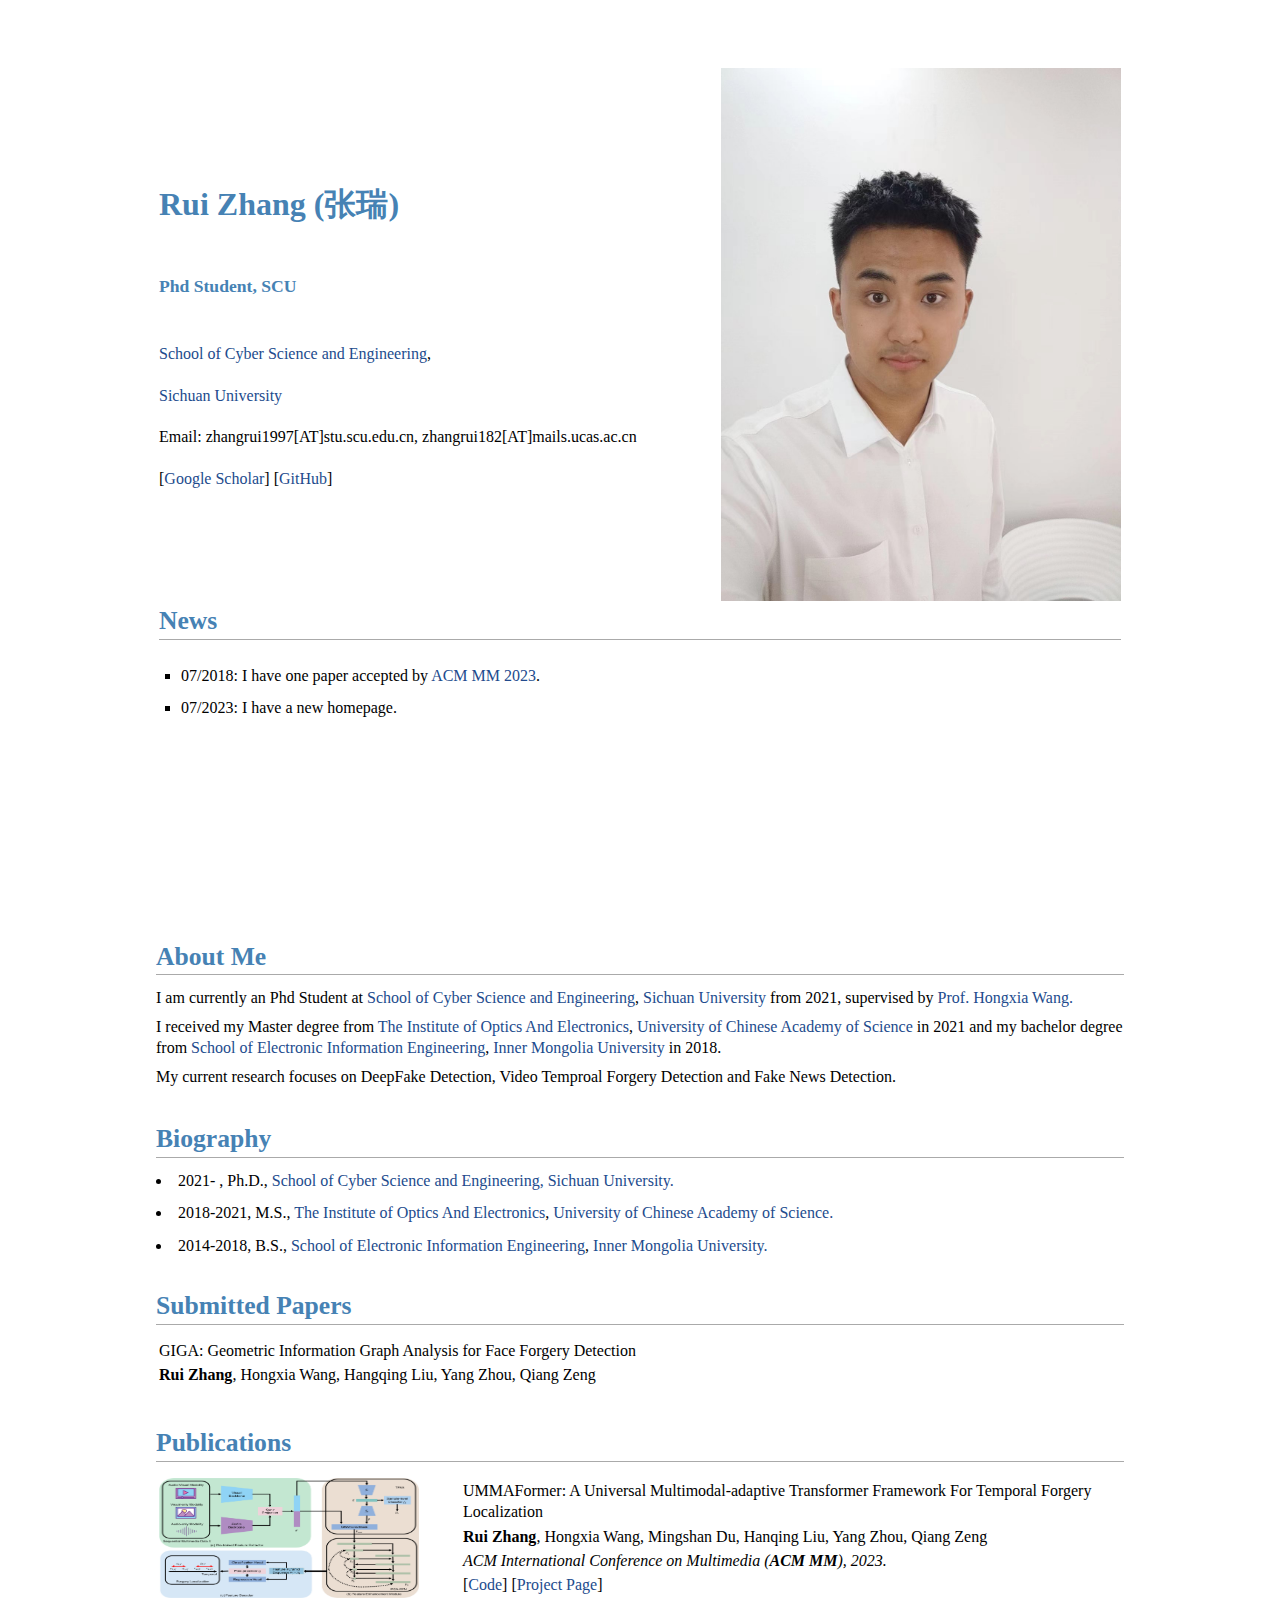
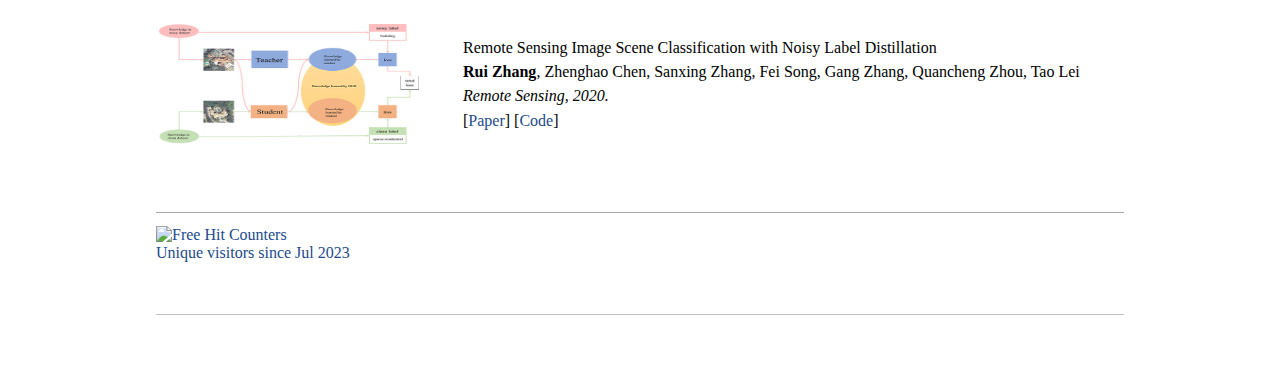
==== index.html @ 05e6e88c "init personal pages" ====
<!DOCTYPE HTML PUBLIC "-//W3C//DTD HTML 4.0 Transitional//EN">
<HTML xml:lang="en" xmlns="http://www.w3.org/1999/xhtml">
<META name=GENERATOR content="MSHTML 11.00.9600.17280"></HEAD>
<META name=keywords 
content="Rui Zhang, Zhang Rui, rui zhang, zhang rui, ruizhang, zhangrui, 张瑞, scu, SCU, Sichuan University">
<META 
content="IE=7.0000" http-equiv="X-UA-Compatible">
<head>
    <meta http-equiv="Content-Type" content="text/html; charset=UTF-8">

    <link rel="stylesheet" href="./jemdoc.css" type="text/css">
    <title>Rui Zhang's Homepage</title>
</head>



<body data-feedly-mini="yes">

<div id="layout-content" style="margin-top:25px">

<table>
    <tbody>
        <tr>
            <td width="670" >
                <div id="toptitle">                 
                    <h1>Rui Zhang (张瑞) &nbsp; </h1><h1> <!-- <img src="./zzz_files/zizhao.jpg" width="190" style="margin-bottom:-10px"> -->
                </h1></div>

                <h3>Phd Student, SCU
                </h3></div> 
                <br>
                <br>
                <p>
                    <a href="https://ccs.scu.edu.cn/">School of Cyber Science and Engineering</a>, 
                    <br>
                    <br>
                    <a href="https://www.scu.edu.cn/">Sichuan University</a>
                    <br>
                    <br>
                    Email: zhangrui1997[AT]stu.scu.edu.cn, zhangrui182[AT]mails.ucas.ac.cn
                    <br>
                    <br>
                    [<a href="https://scholar.google.com/citations?hl=en&user=8KI7a8kAAAAJ">Google Scholar</a>]
                    [<a href="https://github.com/ymhzyj">GitHub</a>]            
                    <!-- [<a href="linkfile/CV/RuiSHAO_CV_Chinese_2023.06.14.pdf">中文简历</a>]               -->
                </p>
            </td>
            <td rowspan="1">
                <img src="./linkfile/portrait/profile.jpg" border="0" width="400" align="bottom" ><br>
            </td>
        </tr>
                <!-- <br> -->
                <!-- <colgroup><col height="50" width="270">
                </colgroup> -->
                <!-- <tbody> -->
                <td align="bottom" colspan="2" style="margin-top:2px">
                    <h2>News</h2>
                    <div style="height: 250px; overflow: auto;">
                    <ul style="margin-left:2px; padding-left:20px; margin-top:5px">
                        <li>07/2018: I have one paper accepted by <a href="https://www.acmmm2023.org/"> ACM MM 2023</a>.                  
                        <li>07/2023: I have a new homepage.
                    </ul>
                    </div>
                </td>
            

        </tbody>
</table>

<h2>About Me</h2>

<p>
    I am currently an Phd Student at <a href="https://ccs.scu.edu.cn/">School of Cyber Science and Engineering</a>, <a href="https://www.scu.edu.cn/">Sichuan University</a> from 2021, supervised by <a href="https://ccs.scu.edu.cn/info/1052/2601.htm"> Prof. Hongxia Wang.</a>
</p> 

<p>
    I received my Master degree from <a href="http://www.ioe.cas.cn/"> The Institute of Optics And Electronics</a>, <a href="https://www.ucas.ac.cn/"> University of Chinese Academy of Science</a> in 2021 and
    my bachelor degree from <a href="https://dzxy.imu.edu.cn/"> School of Electronic Information Engineering</a>, <a href="https://www.imu.edu.cn/"> Inner Mongolia University</a> in 2018.
</p> 

<p>
    My current research focuses on DeepFake Detection, Video Temproal Forgery Detection and Fake News Detection.
</p> 
    

<h2>Biography</h2>


<li> 2021- , Ph.D., <a href="https://ccs.scu.edu.cn/"> School of Cyber Science and Engineering, </a> <a href="https://www.scu.edu.cn/">Sichuan University. </a>

<li> 2018-2021, M.S., <a href="http://www.ioe.cas.cn/">The Institute of Optics And Electronics</a>, <a href="https://www.ucas.ac.cn/"> University of Chinese Academy of Science. </a>

<li> 2014-2018, B.S., <a href="https://dzxy.imu.edu.cn/"> School of Electronic Information Engineering</a>, <a href="https://www.imu.edu.cn/"> Inner Mongolia University. </a>


<h2>Submitted Papers </a>  </h2> 
    <table id="Submitted Papers" width="100%">
    <tbody>
        <tr>    
        <td width="300">
        <p> GIGA: Geometric Information Graph Analysis for Face Forgery Detection  </a></p>
        <b>Rui Zhang</b>, Hongxia Wang, Hangqing Liu, Yang Zhou, Qiang Zeng</p>
    </tr> 

</tbody></table>

<!-- <h2>Pre-prints </a>  </h2> 
    <table id="Pre-prints" width="100%">
    <tbody>
    <tr>    
        <td width="300">
            <img src="./linkfile/DeepFake-Adatper/deepfake-adapter.jpg" width="260px" height="160px">
            </td>
            <td>
        <p> DeepFake-Adapter: Dual-Level Adapter for DeepFake Detection  </a></p>
        <b>Rui Shao</b>, Tianxing Wu, Liqiang Nie, Ziwei Liu</p>
        [<a href="https://arxiv.org/pdf/2306.00863.pdf">arXiv</a>]
        [<a href="https://github.com/rshaojimmy/DeepFake-Adapter">Code</a>]
    </tr> 
    <tr><td>   <br>  </td></tr>

</tbody></table> -->

<h2>Publications </a>  </h2> 
<table id="tbPublications" width="100%">
    <tbody>
        <tr>
            <td width="300">
            <img src="./linkfile/acmmm23.png" width="260px" height="120px">
            </td>
            <td>
            <p> UMMAFormer: A Universal Multimodal-adaptive Transformer Framework For Temporal Forgery Localization  </a></p>
            <b>Rui Zhang</b>, Hongxia Wang, Mingshan Du, Hanqing Liu, Yang Zhou, Qiang Zeng</p>
            <p><i>ACM International Conference on Multimedia (<b>ACM MM</b>), 2023. </i></p>
            <!-- [<a href="https://arxiv.org/abs/2304.02556">arXiv</a>] -->
            [<a href="https://github.com/ymhzyj/UMMAFormer">Code</a>]
            [<a href="https://rshaojimmy.github.io/Projects/UMMAFormer">Project Page</a>]
            <!-- [<a href="https://rshaojimmy.github.io/Projects/MultiModal-DeepFake">Project Page</a>]
            [<a href="https://mp.weixin.qq.com/s/gHcRSKDNaWq9b7b5-GA9PA">Press</a>] -->
    </tr> 
    <tr><td>   <br>  </td></tr>

        <tr>
        <td width="300">
        <img src="./linkfile/rs20.jpg" width="260px" height="120px">
        </td>
        <td>
        <p> Remote Sensing Image Scene Classification with Noisy Label Distillation  </a></p>
        <b>Rui Zhang</b>, Zhenghao Chen, Sanxing Zhang, Fei Song, Gang Zhang, Quancheng Zhou, Tao Lei</p>
        <p><i>Remote Sensing, 2020. </i></p>
        [<a href="https://www.mdpi.com/2072-4292/12/15/2376">Paper</a>]
        [<a href="https://github.com/ymhzyj/Remote-Sensing-Image-Scene-Classification-with-Noisy-Label-Distillation-NLD">Code</a>]
    </tr> 
    <tr><td>   <br>  </td></tr>
 
</tbody></table>


<!-- <h2>Awards</h2>
<table id="Awards" border="0" width="100%">

    <tbody>
    <li><a href="http://www.comp.hkbu.edu.hk/v1/?pid=48"> 2018/19 Computer Science Department RPg Performance Award</a> 
    <li><a href="http://www.comp.hkbu.edu.hk/v1/?pid=48"> 2017/18 Computer Science Department RPg Performance Award</a>

<tr><td>   <br>  </td></tr>


</tbody></table> -->

<!-- <h2>Services</h2>
<table id="Services" border="0" width="100%">

    <tbody>

Invited Reviewer for: 
    <li>IEEE  Transactions  on  Pattern  Analysis  and  Machine  Intelligence,  IEEE  Transactions  on  Information  Forensics and Security, Neural Networks, Pattern Recognition, Journal of Selected Topics in Signal Processing, Journal of Electronic Imaging 
    <li>CVPR, ICCV, ECCV, NeurIPS, AAAI, IJCAI, ACM MM, ICPR, ICB
    <li>Program Committee Member for: AAAI 2021 2022


<tr><td>   <br>  </td></tr>

</tbody></table> -->


<!-- <h2>Collaborators</h2>
<table id="tbTeaching" border="0" width="100%" >
    <tbody>

    <li><a href="https://engineering.jhu.edu/vpatel36/vishal-patel/"> Prof. Vishal M Patel</a>, Johns Hopkins University

    <li><a href="https://scholar.google.com/citations?user=c3iwWRcAAAAJ&hl=en"> Dr. Xiangyuan Lan</a>, Peng Cheng Laboratory

    <li><a href="https://pages.jh.edu/~pperera3/"> Dr. Pramuditha Perera</a>, Johns Hopkins University, AWS AI Lab
        
    </tbody>
</table> -->

<h2></h2>


<a href="https://www.easycounter.com/">
    <img src="https://www.easycounter.com/counter.php?ymhzyj"
    border="0" alt="Free Hit Counters"></a>
    <br><a href="https://www.easycounter.com/">Unique visitors since Jul 2023</a>
    

<!-- <script type="text/javascript" src="//ra.revolvermaps.com/0/0/8.js?i=0t4x80je5xv&amp;m=0&amp;c=baff00&amp;cr1=baff00&amp;f=arial&amp;l=33" async="async"></script> -->

<script type="text/javascript" id="clustrmaps" src="//clustrmaps.com/map_v2.js?d=aveeBSEgBnbVw92ojtGtQOd73_Osy-_BT-mvPUbo-6M&cl=ffffff&w=a"></script>

<div id="footer">
    <div id="footer-text"></div>

</div>
</body>
</html>
---- jemdoc.css ----
/* Default css file for jemdoc. */

table#tlayout {
    border: none;
    border-collapse: separate;
    background: white;
}
/*
body {
	background: white;
	padding-bottom: 8px;
	margin: 0;
}
*/
html {
	background-color: white;
	/* background-image: url("https://www.transparenttextures.com/patterns/3px-tile.png"); */
	/* This is mostly intended for prototyping; please download the pattern and re-host for production environments. Thank you! */
}

body { 
  font-family: "Palatino Linotype", "Book Antiqua", Palatino, serif;
  color: #000;
  background-color: #ffffff; 
  text-align:left; /* for IE */
  margin-top: 30px; 
  margin-bottom: 30px;
  margin-left: auto;
  margin-right: auto;
  padding-left:  50px;
  padding-right: 50px;
  padding-top: 10px;
  padding-bottom: 30px;
  max-width: 1000px;
  /*box-shadow: 7px 4px 8px #888*/
}

#layout-menu {
	background: #f6f6f6;
	border: 1px solid #dddddd;
	padding-top: 0.5em;
	padding-left: 8px;
	padding-right: 8px;
	font-size: 1.0em;
	width: auto;
	white-space: nowrap;
    text-align: left;
    vertical-align: top;
}

#layout-menu td {
	background: #f4f4f4;
    vertical-align: top;
}

#layout-content {
	padding-top: 0.0em;
	padding-left: 1.0em;
	padding-right: 1.0em;
    border: none;
    background: white;
    text-align: left;
    vertical-align: top;
}

#layout-menu a {
	line-height: 1.5em;
	margin-left: 0.5em;
}

tt {
    background: #ffffdd;
}

pre, tt {
	font-size: 90%;
	font-family: monaco, monospace;
}

a, a > tt {
	color: #224b8d;
	text-decoration: none;
}

a:hover {
	border-bottom: 1px gray dotted;
}

#layout-menu a.current:link, #layout-menu a.current:visited {
	color: #022b6d;
	border-bottom: 1px gray solid;
}
#layout-menu a:link, #layout-menu a:visited, #layout-menu a:hover {
	color: #527bbd;
	text-decoration: none;
}
#layout-menu a:hover {
	text-decoration: none;
}

div.menu-category {
	border-bottom: 1px solid gray;
	margin-top: 0.8em;
	padding-top: 0.2em;
	padding-bottom: 0.1em;
	font-weight: bold;
}

div.menu-item {
	padding-left: 16px;
	text-indent: -16px;
}

div#toptitle {
	padding-bottom: 0.2em;
	margin-bottom: 1.5em;
	/*border-bottom: 3px double gray;*/
}

/* Reduce space if we begin the page with a title. */
div#toptitle + h2, div#toptitle + h3 {
	margin-top: 0em;
}

div#subtitle {
	margin-top: 0.0em;
	margin-bottom: 0.0em;
	padding-top: 0em;
	padding-bottom: 0.1em;
}

em {
	font-style: italic;
}

strong {
	font-weight: bold;
}


h1, h2, h3 {
	color: #4682B4;
	margin-top: 0.7em;
	margin-bottom: 0.5em;
	padding-bottom: 0.2em;
	line-height: 1.0;
	padding-top: 0.5em;
	border-bottom: 1px solid #aaaaaa;
}

h1 {
	font-size: 200%;
	padding-bottom: 0.3em;
}

h2 {
	padding-top: 0.8em;
	font-size: 160%;
}

h2 + h3 {
    padding-top: 0.2em;
}

h3 {
	font-size: 110%;
	border-bottom: none;
}

p {
	margin-top: 0.0em;
	margin-bottom: 0.5em;
	padding: 0;
	line-height: 1.3;
/*	font-size: 80%
*/
}

pre {
	padding: 0;
	margin: 0;
}

div#footer {
	font-size: small;
	border-top: 1px solid #c0c0c0;
	padding-top: 0.1em;
	margin-top: 4.0em;
	color: #c0c0c0;
}

div#footer a {
	color: #80a0b0;
}

div#footer-text {
	float: left;
	padding-bottom: 8px;
}

ul, ol, dl {
	margin-top: 0.2em;
	padding-top: 0;
	margin-bottom: 0.8em;
}

dt {
	margin-top: 0.5em;
	margin-bottom: 0;
}

dl {
	margin-left: 20px;
}

dd {
	color: #222222;
}

dd > *:first-child {
	margin-top: 0;
}

ul {
	list-style-position: outside;
	list-style-type: square;
}

p + ul, p + ol {
	margin-top: -0.5em;
}

li {
	margin-top:0.9em;
}

ol {
	list-style-position: outside;
	list-style-type: decimal;
}

li p, dd p {
	margin-bottom: 0.3em;
}


ol ol {
	list-style-type: lower-alpha;
}

ol ol ol {
	list-style-type: lower-roman;
}

p + div.codeblock {
	margin-top: -0.6em;
}

div.codeblock, div.infoblock {
	margin-right: 0%;
	margin-top: 1.2em;
	margin-bottom: 1.3em;
}

div.blocktitle {
	font-weight: bold;
	color: #cd7b62;
	margin-top: 1.2em;
	margin-bottom: 0.1em;
}

div.blockcontent {
	border: 1px solid silver;
	padding: 0.3em 0.5em;
}

div.infoblock > div.blockcontent {
	background: #ffffee;
}

div.blockcontent p + ul, div.blockcontent p + ol {
	margin-top: 0.4em;
}

div.infoblock p {
	margin-bottom: 0em;
}

div.infoblock li p, div.infoblock dd p {
	margin-bottom: 0.5em;
}

div.infoblock p + p {
	margin-top: 0.8em;
}

div.codeblock > div.blockcontent {
	background: #f6f6f6;
}

span.pycommand {
	color: #000070;
}

span.statement {
	color: #008800;
}
span.builtin {
	color: #000088;
}
span.special {
	color: #990000;
}
span.operator {
	color: #880000;
}
span.error {
	color: #aa0000;
}
span.comment, span.comment > *, span.string, span.string > * {
	color: #606060;
}

@media print {
	#layout-menu { display: none; }
}

#fwtitle {
	margin: 2px;
}

#fwtitle #toptitle {
	padding-left: 0.5em;
	margin-bottom: 0.5em;
}

#layout-content h1:first-child, #layout-content h2:first-child, #layout-content h3:first-child {
	margin-top: -0.7em;
}

div#toptitle h1, #layout-content div#toptitle h1 {
	margin-bottom: 0.0em;
	padding-bottom: 0.1em;
	padding-top: 0;
	margin-top: 0.5em;
	border-bottom: none;
}

img.eq {
	padding: 0;
	padding-left: 0.1em;
	padding-right: 0.1em;
	margin: 0;
}

img.eqwl {
	padding-left: 2em;
	padding-top: 0.6em;
	padding-bottom: 0.2em;
	margin: 0;
}

table + table {
    margin-top: 8em;
}

/*tr.heading {
    font-weight: bold;
    border-bottom: 9px solid black;

}
*/
img {
    border: 5;

}

table.imgtable, table.imgtable td {
    border: none;
    text-align: left;
}

li{
	font-size:100%
}

.title {
	text-align: center;
	color: #000000;
	border-bottom: none;
}
.subtitle {
	color: #000000;
	border-bottom: none;
}
pre {
    display: block;
    padding: 9.5px;
    margin: 0 0 10px;
    font-size: 13px;
    line-height: 1.42857143;
    color: #333;
    word-break: break-all;
    word-wrap: break-word;
    background-color: #f5f5f5;
    border: 1px solid #ccc;
    border-radius: 4px;
}
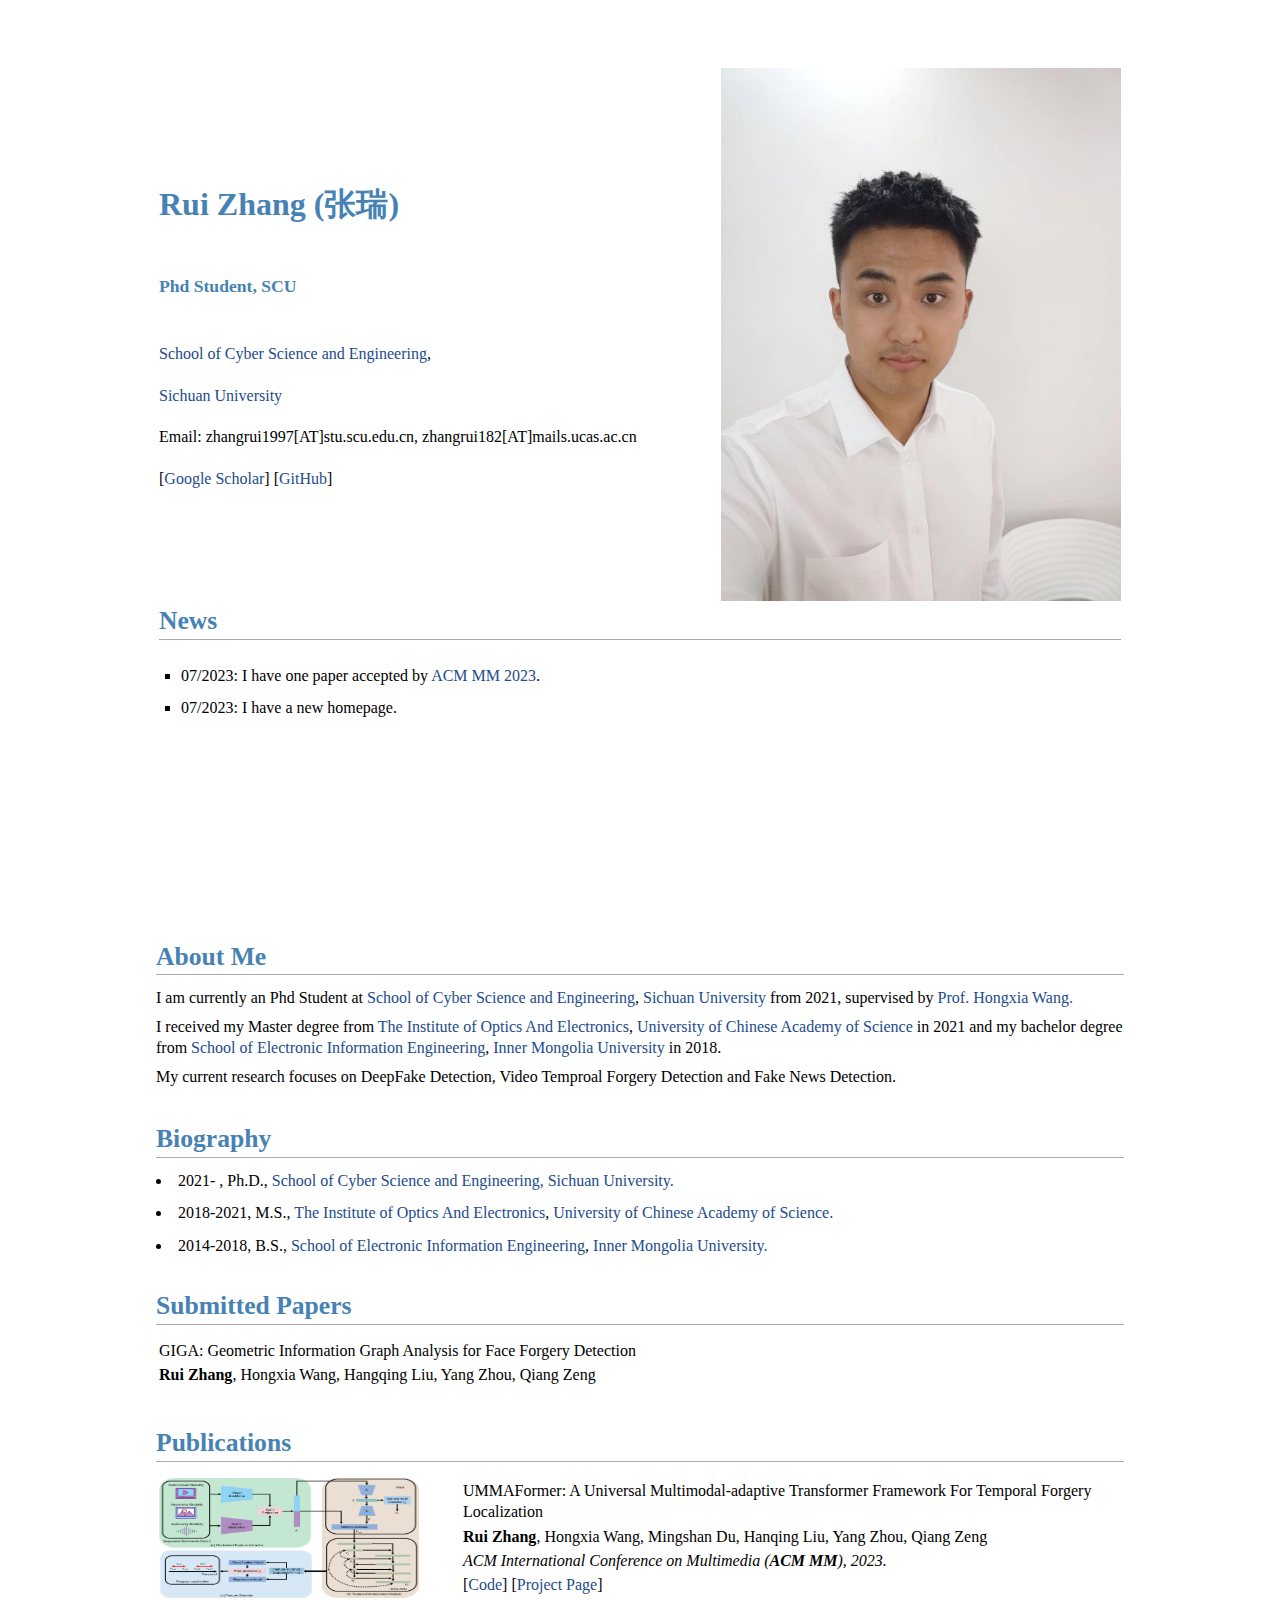
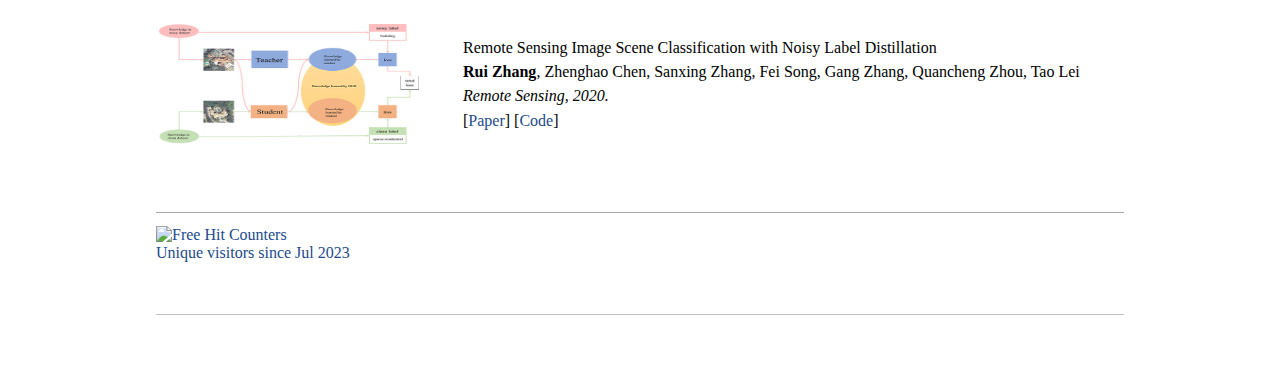
==== commit cb46db05: "init personal pages" ====
--- a/index.html
+++ b/index.html
@@ -57,7 +57,7 @@
                     <h2>News</h2>
                     <div style="height: 250px; overflow: auto;">
                     <ul style="margin-left:2px; padding-left:20px; margin-top:5px">
-                        <li>07/2018: I have one paper accepted by <a href="https://www.acmmm2023.org/"> ACM MM 2023</a>.                  
+                        <li>07/2023: I have one paper accepted by <a href="https://www.acmmm2023.org/"> ACM MM 2023</a>.                  
                         <li>07/2023: I have a new homepage.
                     </ul>
                     </div>
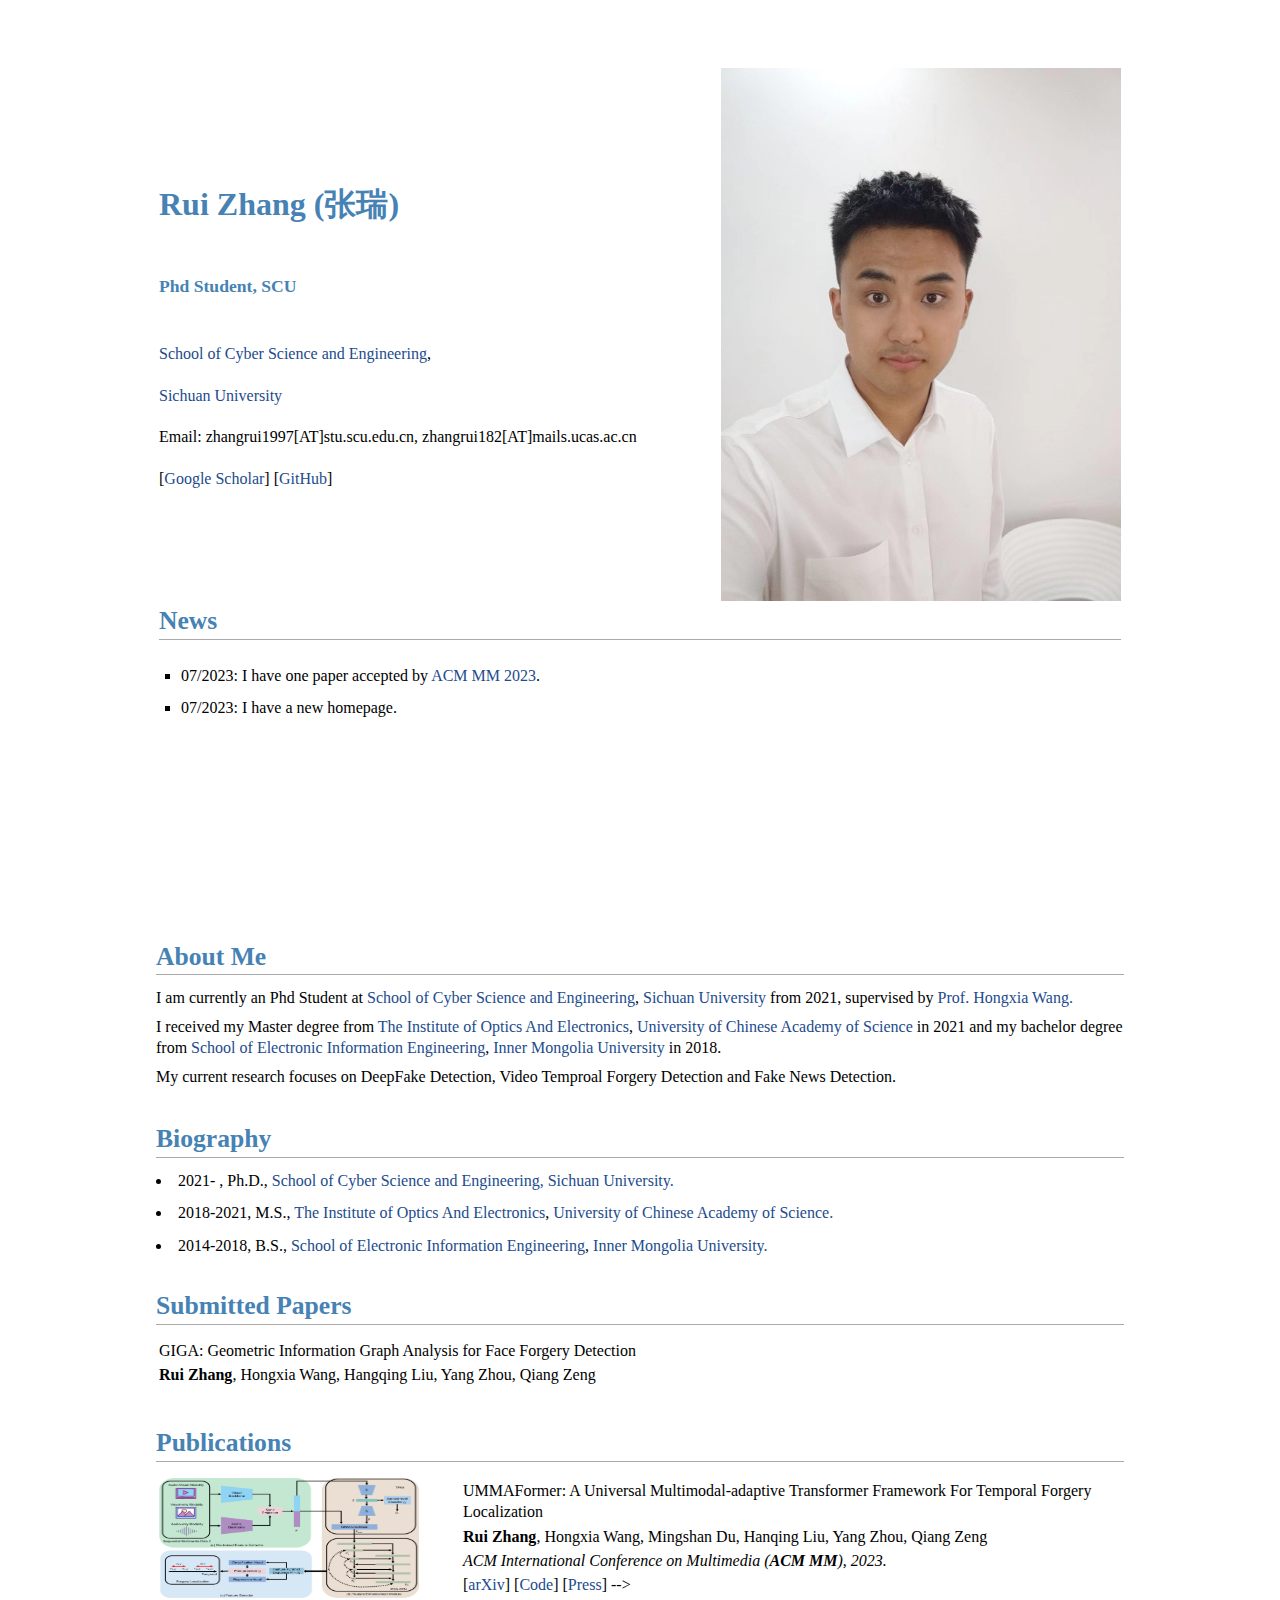
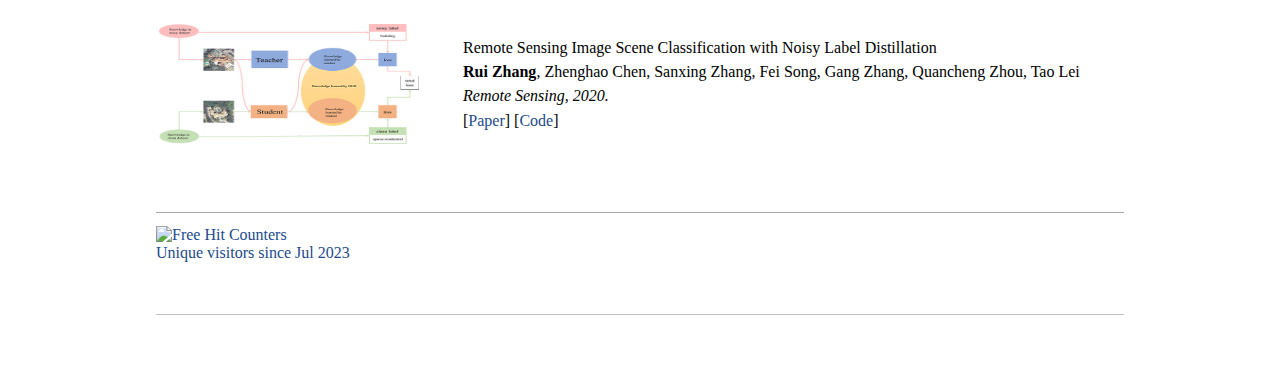
==== commit 0e23d2fb: "update arxiv" ====
--- a/index.html
+++ b/index.html
@@ -132,10 +132,9 @@
             <p> UMMAFormer: A Universal Multimodal-adaptive Transformer Framework For Temporal Forgery Localization  </a></p>
             <b>Rui Zhang</b>, Hongxia Wang, Mingshan Du, Hanqing Liu, Yang Zhou, Qiang Zeng</p>
             <p><i>ACM International Conference on Multimedia (<b>ACM MM</b>), 2023. </i></p>
-            <!-- [<a href="https://arxiv.org/abs/2304.02556">arXiv</a>] -->
+            [<a href="https://arxiv.org/abs/2308.14395">arXiv</a>]
             [<a href="https://github.com/ymhzyj/UMMAFormer">Code</a>]
-            [<a href="https://rshaojimmy.github.io/Projects/UMMAFormer">Project Page</a>]
-            <!-- [<a href="https://rshaojimmy.github.io/Projects/MultiModal-DeepFake">Project Page</a>]
+            <!-- [<a href="https://ymhzyj.github.io/Projects/UMMAFormer">Project Page</a>] -->
             [<a href="https://mp.weixin.qq.com/s/gHcRSKDNaWq9b7b5-GA9PA">Press</a>] -->
     </tr> 
     <tr><td>   <br>  </td></tr>
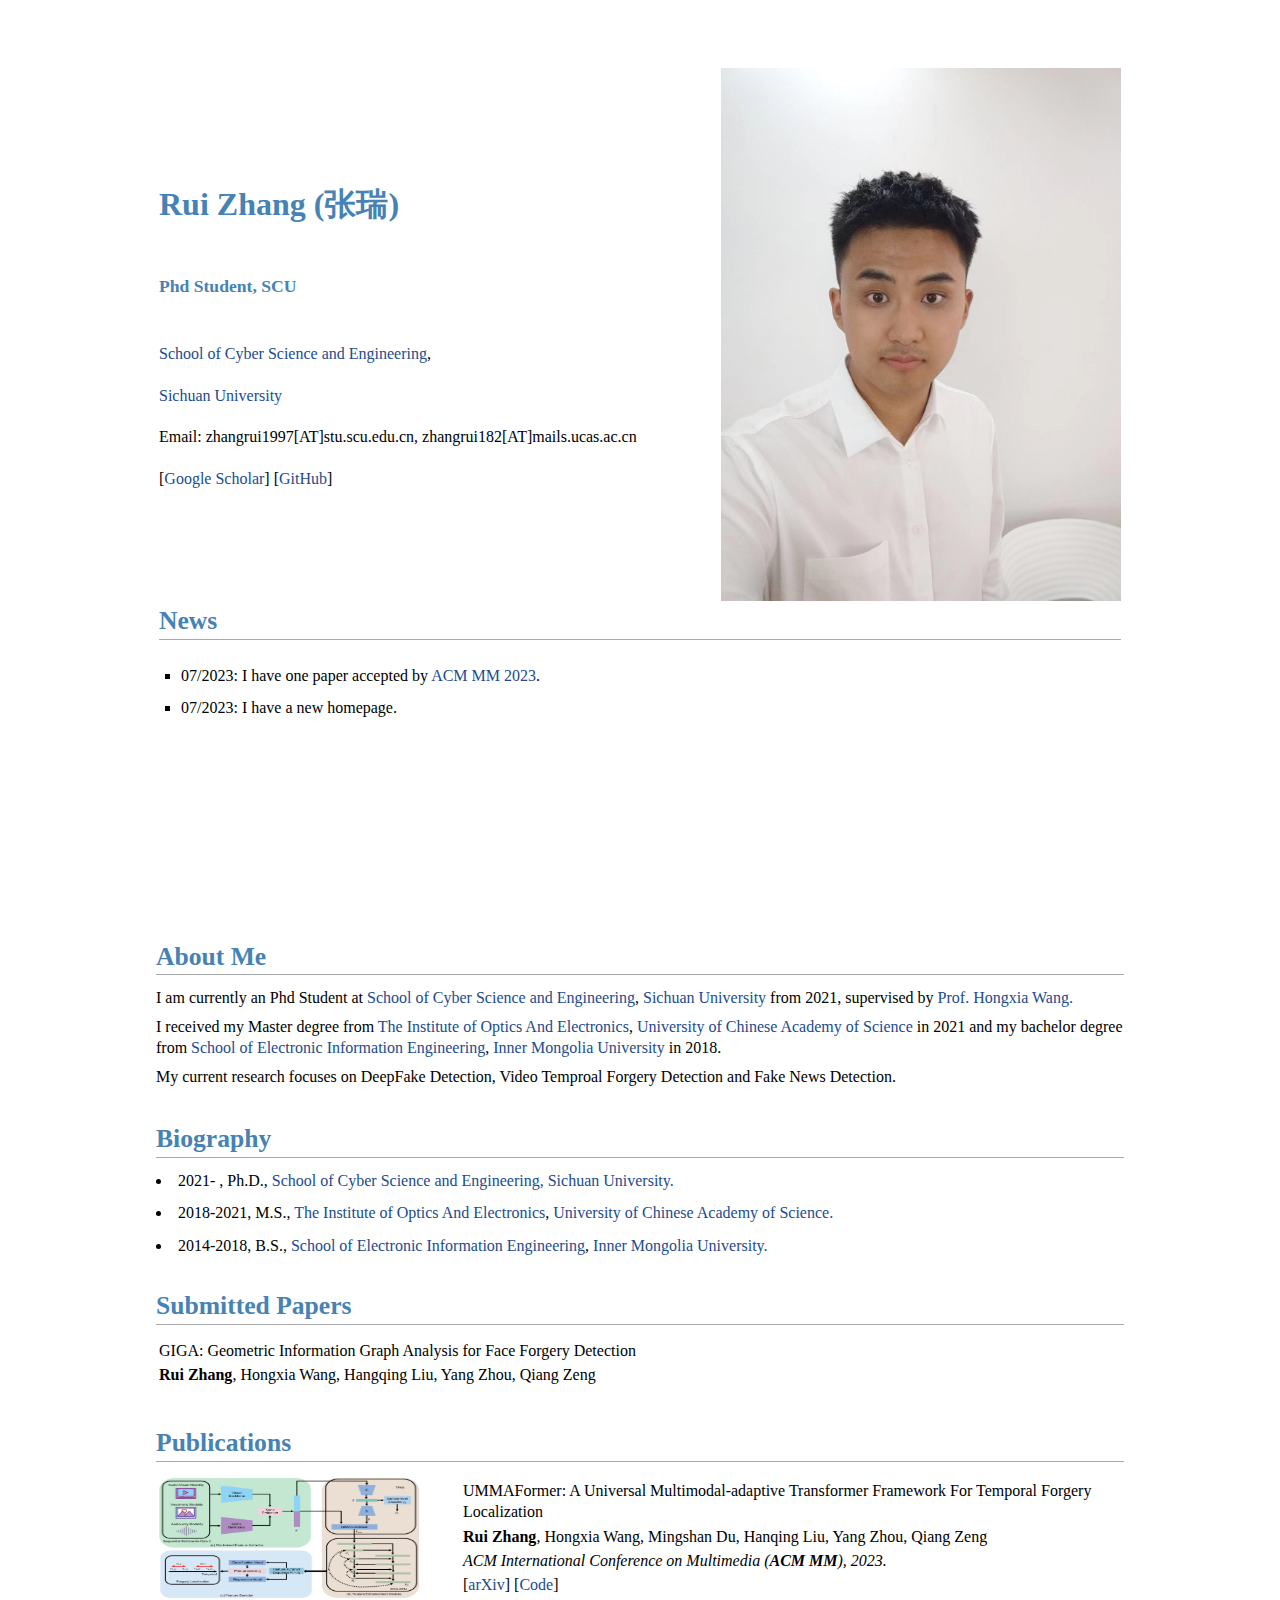
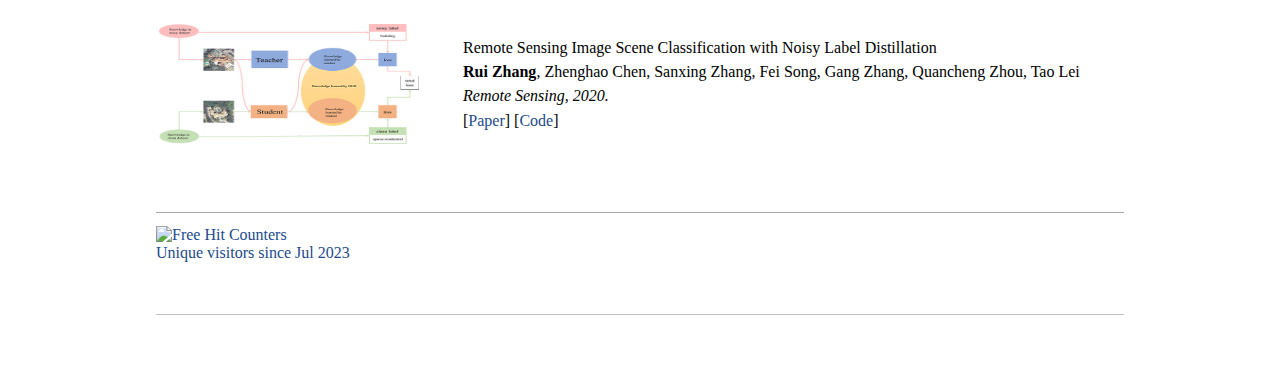
==== commit e0318fa8: "NEW index" ====
--- a/index.html
+++ b/index.html
@@ -135,7 +135,7 @@
             [<a href="https://arxiv.org/abs/2308.14395">arXiv</a>]
             [<a href="https://github.com/ymhzyj/UMMAFormer">Code</a>]
             <!-- [<a href="https://ymhzyj.github.io/Projects/UMMAFormer">Project Page</a>] -->
-            [<a href="https://mp.weixin.qq.com/s/gHcRSKDNaWq9b7b5-GA9PA">Press</a>] -->
+            <!-- [<a href="https://mp.weixin.qq.com/s/gHcRSKDNaWq9b7b5-GA9PA">Press</a>] --> 
     </tr> 
     <tr><td>   <br>  </td></tr>
 
